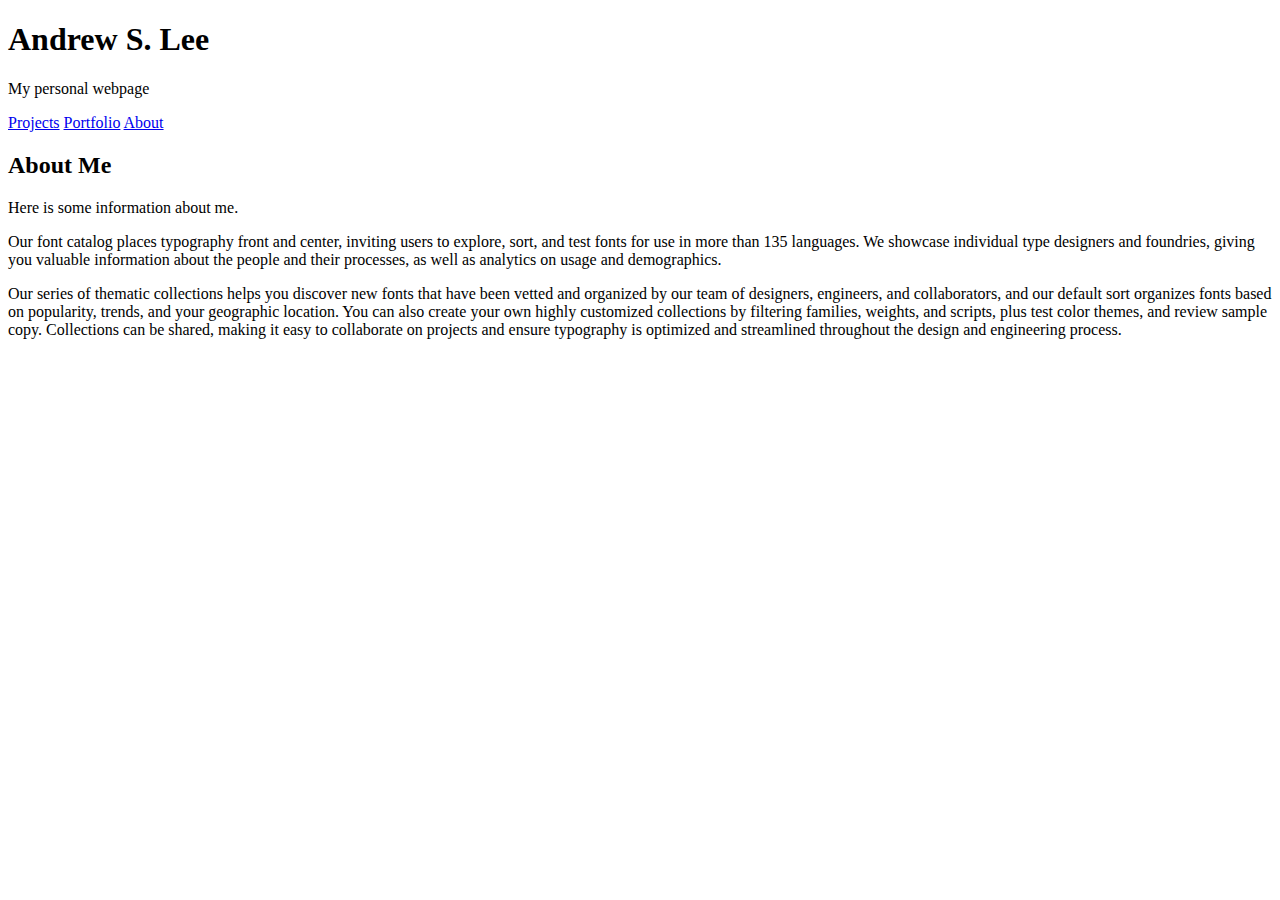
==== about.html @ 3da8ffbb "Add files via upload" ====
<!doctype html>
  <head>
    <title>Andrew S. Lee - Personal Page</title>
    <meta name="author" content="Andrew Lee">

    <link rel="preconnect" href="https://fonts.gstatic.com">
    <link href="https://fonts.googleapis.com/css2?family=Josefin+Sans&family=Lato&display=swap" rel="stylesheet">
    <link rel="stylesheet" href="css/minimal-ui.css">
    <style>
      .grid > div {
        font-family: "Lato";
        margin-bottom: 20px; }

      .grid > div > p {
        margin-bottom: 7px;
      }

      .square {
        width: 30px;
        height: 15px;
        margin-right: 10px;
        display: inline-block;
        vertical-align: middle; }

    </style>
  </head>
  <body>

  <header>
    <div class="container">
      <div class="txt-center">
        <h1 class="column12">Andrew S. Lee</h1>
        <div class="column12">
            <p>My personal webpage</p>
        </div>
        <nav class="column12 nav">
            <a href="#usage">Projects</a>
            <a href="#nav">Portfolio</a>
            <a href="#text">About</a>
        </nav>
      </div>
    </div>
  </header>

  <section class="bg-light" id="usage">
    <div class="container">
      <div class="column8 prefix2">
        <h2 class="txt-center">About Me</h2>
        <p>Here is some information about me.</p>
        <p>Our font catalog places typography front and center, inviting users to explore, sort, and test fonts for use in more than 135 languages. We showcase individual type designers and foundries, giving you valuable information about the people and their processes, as well as analytics on usage and demographics.</p>
        <p>Our series of thematic collections helps you discover new fonts that have been vetted and organized by our team of designers, engineers, and collaborators, and our default sort organizes fonts based on popularity, trends, and your geographic location. You can also create your own highly customized collections by filtering families, weights, and scripts, plus test color themes, and review sample copy. Collections can be shared, making it easy to collaborate on projects and ensure typography is optimized and streamlined throughout the design and engineering process.</p>
      </div>
  </section>


  </body>
</html>
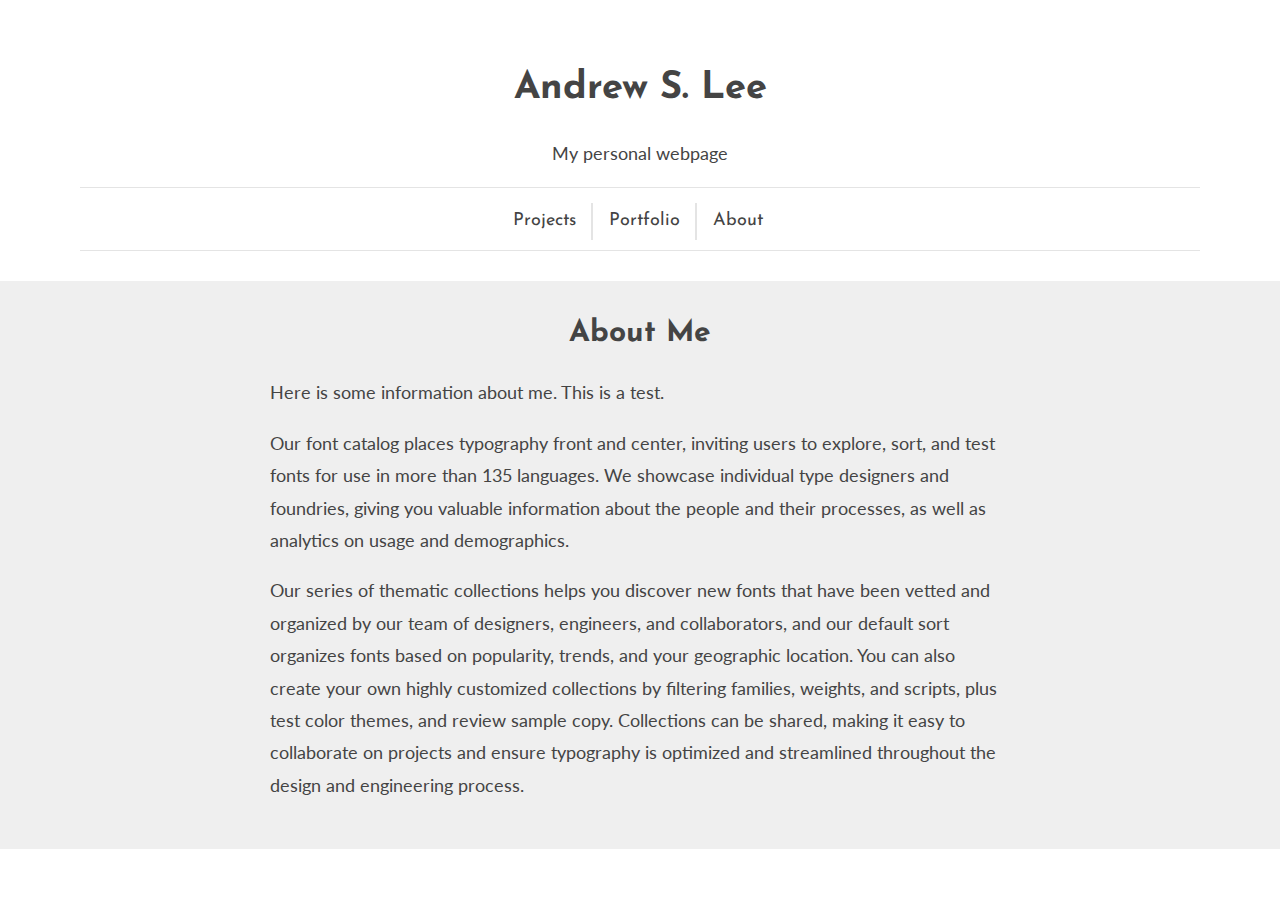
==== commit c33f20c9: "minor edits to index and about pages" ====
--- a/about.html
+++ b/about.html
@@ -46,7 +46,7 @@
     <div class="container">
       <div class="column8 prefix2">
         <h2 class="txt-center">About Me</h2>
-        <p>Here is some information about me.</p>
+        <p>Here is some information about me. This is a test.</p>
         <p>Our font catalog places typography front and center, inviting users to explore, sort, and test fonts for use in more than 135 languages. We showcase individual type designers and foundries, giving you valuable information about the people and their processes, as well as analytics on usage and demographics.</p>
         <p>Our series of thematic collections helps you discover new fonts that have been vetted and organized by our team of designers, engineers, and collaborators, and our default sort organizes fonts based on popularity, trends, and your geographic location. You can also create your own highly customized collections by filtering families, weights, and scripts, plus test color themes, and review sample copy. Collections can be shared, making it easy to collaborate on projects and ensure typography is optimized and streamlined throughout the design and engineering process.</p>
       </div>
--- a/css/minimal-ui.css
+++ b/css/minimal-ui.css
@@ -0,0 +1,681 @@
+/**
+* Minimal UI sass, minimal-ui.susielu.com
+* Created by Susie Lu, www.susielu.com
+*
+*/
+/* ----Settings---- */
+/* Grid */
+/* Font */
+/* UI */
+/* Colors */
+/* Set your primary color */
+/* Graph colors */
+/* ----Grid----*/
+/* Using Andrzej Osmialowski's 1140px (12 column) grid: http://www.1140px.com/ */
+html, body, div, span, object, iframe, h1, h2, h3, h4, h5, h6, p, blockquote, pre, a, abbr,
+address, cite, code, del, dfn, em, img, ins, q, small, strong, sub, sup, dl, dt, dd, ol, ul, li,
+fieldset, form, label, legend, table, caption, tbody, tfoot, thead, tr, th,
+td {
+  border: 0;
+  margin: 0;
+  padding: 0; }
+
+article, aside, figure, figure img, figcaption, hgroup,
+footer, header, nav, section, video,
+object {
+  display: block; }
+
+a img {
+  border: 0; }
+
+figure {
+  position: relative; }
+
+figure img {
+  width: 100%; }
+
+.container {
+  margin: 0 auto;
+  padding: 0;
+  position: relative;
+  width: 1140px; }
+
+.row {
+  margin-bottom: 20px; }
+
+.column1, .column2, .column3, .column4, .column5, .column6, .column7, .column8,
+.column9, .column10, .column11, .column12 {
+  display: inline;
+  float: left;
+  margin-left: 10px;
+  margin-right: 10px; }
+
+.container .left-margin {
+  margin-left: 0; }
+
+.container .right-margin {
+  margin-right: 0; }
+
+.container .column1 {
+  width: 75px; }
+
+.container .column2 {
+  width: 170px; }
+
+.container .column3 {
+  width: 265px; }
+
+.container .column4 {
+  width: 360px; }
+
+.container .column5 {
+  width: 455px; }
+
+.container .column6 {
+  width: 550px; }
+
+.container .column7 {
+  width: 645px; }
+
+.container .column8 {
+  width: 740px; }
+
+.container .column9 {
+  width: 835px; }
+
+.container .column10 {
+  width: 930px; }
+
+.container .column11 {
+  width: 1025px; }
+
+.container .column12 {
+  width: 1120px; }
+
+.container .prefix1 {
+  margin-left: 105px; }
+
+.container .prefix2 {
+  margin-left: 200px; }
+
+.container .prefix3 {
+  margin-left: 295px; }
+
+.container .prefix4 {
+  margin-left: 390px; }
+
+.container .prefix5 {
+  margin-left: 485px; }
+
+.container .prefix6 {
+  margin-left: 580px; }
+
+.container .prefix7 {
+  margin-left: 675px; }
+
+.container .prefix8 {
+  margin-left: 770px; }
+
+.container .prefix9 {
+  margin-left: 865px; }
+
+.container .prefix10 {
+  margin-left: 960px; }
+
+.container .prefix11 {
+  margin-left: 1055px; }
+
+@media only screen and (min-width: 960px) and (max-width: 1160px) {
+  .container {
+    width: 960px; }
+
+  .container .column1 {
+    width: 60px; }
+
+  .container .column2 {
+    width: 140px; }
+
+  .container .column3 {
+    width: 220px; }
+
+  .container .column4 {
+    width: 300px; }
+
+  .container .column5 {
+    width: 380px; }
+
+  .container .column6 {
+    width: 460px; }
+
+  .container .column7 {
+    width: 540px; }
+
+  .container .column8 {
+    width: 620px; }
+
+  .container .column9 {
+    width: 700px; }
+
+  .container .column10 {
+    width: 780px; }
+
+  .container .column11 {
+    width: 860px; }
+
+  .container .column12 {
+    width: 940px; }
+
+  .container .prefix1 {
+    margin-left: 90px; }
+
+  .container .prefix2 {
+    margin-left: 170px; }
+
+  .container .prefix3 {
+    margin-left: 250px; }
+
+  .container .prefix4 {
+    margin-left: 330px; }
+
+  .container .prefix5 {
+    margin-left: 410px; }
+
+  .container .prefix6 {
+    margin-left: 490px; }
+
+  .container .prefix7 {
+    margin-left: 570px; }
+
+  .container .prefix8 {
+    margin-left: 650px; }
+
+  .container .prefix9 {
+    margin-left: 730px; }
+
+  .container .prefix10 {
+    margin-left: 810px; }
+
+  .container .prefix11 {
+    margin-left: 890px; } }
+@media only screen and (min-width: 768px) and (max-width: 959px) {
+  .container, .container16 {
+    width: 768px; }
+
+  .container .column1 {
+    width: 44px; }
+
+  .container .column2 {
+    width: 108px; }
+
+  .container .column3 {
+    width: 172px; }
+
+  .container .column4 {
+    width: 236px; }
+
+  .container .column5 {
+    width: 300px; }
+
+  .container .column6 {
+    width: 364px; }
+
+  .container .column7 {
+    width: 428px; }
+
+  .container .column8 {
+    width: 492px; }
+
+  .container .column9 {
+    width: 556px; }
+
+  .container .column10 {
+    width: 620px; }
+
+  .container .column11 {
+    width: 684px; }
+
+  .container .column12 {
+    width: 748px; }
+
+  .container .prefix1 {
+    margin-left: 74px; }
+
+  .container .prefix2 {
+    margin-left: 138px; }
+
+  .container .prefix3 {
+    margin-left: 202px; }
+
+  .container .prefix4 {
+    margin-left: 266px; }
+
+  .container .prefix5 {
+    margin-left: 330px; }
+
+  .container .prefix6 {
+    margin-left: 394px; }
+
+  .container .prefix7 {
+    margin-left: 458px; }
+
+  .container .prefix8 {
+    margin-left: 522px; }
+
+  .container .prefix9 {
+    margin-left: 586px; }
+
+  .container .prefix10 {
+    margin-left: 650px; }
+
+  .container .prefix11 {
+    margin-left: 714px; } }
+@media only screen and (max-width: 767px) {
+  .container, .container16 {
+    width: 300px; }
+
+  .container .column1,
+  .container .column2,
+  .container .column3,
+  .container .column4,
+  .container .column5,
+  .container .column6,
+  .container .column7,
+  .container .column8,
+  .container .column9,
+  .container .column10,
+  .container .column11,
+  .container .column12 {
+    margin: 0 0 20px 0;
+    width: 300px; }
+
+  .container .prefix1, .container .prefix2, .container .prefix3,
+  .container .prefix4, .container .prefix5, .container .prefix6,
+  .container .prefix7, .container .prefix8, .container .prefix9,
+  .container .prefix10, .container .prefix11 {
+    padding-left: 0; }
+
+  .row {
+    margin: 0; } }
+@media only screen and (min-width: 480px) and (max-width: 767px) {
+  .container, .container16 {
+    width: 420px; }
+
+  .container .column1,
+  .container .column2,
+  .container .column3,
+  .container .column4,
+  .container .column5,
+  .container .column6,
+  .container .column7,
+  .container .column8,
+  .container .column9,
+  .container .column10,
+  .container .column11,
+  .container .column12 {
+    margin: 0 0 20px 0;
+    width: 420px; }
+
+  .container .prefix1, .container .prefix2, .container .prefix3,
+  .container .prefix4, .container .prefix5, .container .prefix6,
+  .container .prefix7, .container .prefix8, .container .prefix9,
+  .container .prefix10, .container .prefix11 {
+    padding-left: 0; }
+
+  .row {
+    margin: 0; } }
+.clearfix:before, .clearfix:after,
+.row:before, .row:after,
+.container:before, .container:after {
+  content: '.';
+  display: block;
+  height: 0;
+  overflow: hidden;
+  visibility: hidden;
+  width: 0; }
+
+/* http://sonspring.com/journal/clearing-floats */
+.clear {
+  clear: both;
+  display: block;
+  height: 0;
+  overflow: hidden;
+  visibility: hidden;
+  width: 0; }
+
+.row:after, .clearfix:after, .container:after {
+  clear: both; }
+
+/* For IE7. Move this to separate file when you notice some problems */
+.row, .clearfix {
+  zoom: 1; }
+
+img, object, embed {
+  max-width: 100%; }
+
+img {
+  height: auto; }
+
+/* ----Fonts---- */
+body {
+  font-family: "Lato", Avenir Next, Arial, Helvetica, sans-serif;
+  color: #444;
+  font-size: 18px;
+  line-height: 1.5; }
+
+h1, h2, h3, h4, h5, h6, button, select, input, textarea, nav, .nav, svg text {
+  font-family: "Josefin Sans", Avenir Next, Arial, Helvetica, sans-serif;}
+
+h1 {
+  font-size: 38px; }
+
+h2 {
+  font-size: 30px; }
+
+h3 {
+  font-size: 22px; }
+
+code {
+  font-family: Courier;
+  color: #999; }
+
+/* ----UI styles---- */
+/* Tags */
+html {
+  overflow-y: scroll; }
+
+h1, h2 {
+  padding-top: 30px;
+  padding-bottom: 15px; }
+
+h3, h4, h5, h6 {
+  padding-top: 15px;
+  padding-bottom: 15px; }
+
+header, footer {
+  padding-top: 30px;
+  padding-bottom: 30px; }
+
+small {
+  font-size: 12px; }
+
+section {
+  padding-bottom: 30px; }
+
+p {
+  margin-bottom: 1em;
+  margin-top: 5px;
+  line-height: 1.8; }
+
+a {
+  color: #11AAB0;
+  text-decoration: none;
+  font-weight: 700; }
+  .bg-dark a {
+    color: #64C4C8; }
+
+a:hover {
+  color: #64C4C8; }
+  .bg-dark a:hover {
+    color: #11AAB0; }
+
+hr {
+  border: 0;
+  border-top: 1px solid #E4E4E4;
+  margin-top: 30px;
+  margin-bottom: 30px; }
+
+ul {
+  margin-left: 40px;
+  margin-bottom: 20px; }
+
+pre {
+  background: #f5f5f5;
+  border: 2px solid #E4E4E4;
+  padding: 10px 15px 10px 15px;
+  font-size: 14px;
+  word-wrap: break-word; }
+
+.bg-dark code {
+  color: #E4E4E4; }
+
+pre code {
+  color: #444; }
+
+blockquote {
+  margin-top: 10px;
+  margin-bottom: 10px;
+  padding: 0px 20px;
+  border-left: 3px solid #E4E4E4; }
+
+/* Navigation Bar */
+.nav {
+  border-bottom: 1px solid #E4E4E4;
+  border-top: 1px solid #E4E4E4;
+  padding-top: 15px; }
+  .nav a {
+    text-decoration: none;
+    padding: 5px 15px 5px 10px;
+    margin-left: 0;
+    margin-bottom: 10px;
+    color: #444;
+    font-size: 18px;
+    white-space: nowrap;
+    font-weight: 400;
+    display: inline-block; }
+  .nav a:hover {
+    color: #11AAB0; }
+  .nav a:not(:last-child) {
+    border-right: 2px solid #E4E4E4; }
+
+.nav.nav-box {
+  border-top: none; }
+  .nav.nav-box a {
+    border: 2px solid #E4E4E4;
+    margin-right: 5px;
+    background: #E4E4E4; }
+  .nav.nav-box a:hover {
+    border: 2px solid #11AAB0; }
+
+.nav.nav-small {
+  padding-top: 0px;
+  padding-bottom: 0px;
+  margin-bottom: 10px; }
+  .nav.nav-small a {
+    border: none;
+    font-size: 14px;
+    padding: 12px 15px 5px 10px; }
+
+/* Forms */
+textarea, button, option, optgroup, fieldset, label {
+  vertical-align: middle;
+  margin-bottom: 5px; }
+
+label {
+  margin-right: 15px; }
+
+/* Tables */
+table {
+  border-spacing: 0px; }
+  table thead th {
+    border-bottom: 2px solid #999; }
+  table thead th:not(:last-child), table tbody td:not(:last-child) {
+    border-right: 1px solid #999; }
+  table th, table td {
+    padding: 7px 10px; }
+  table tbody tr:not(:last-child) td {
+    border-bottom: 1px solid #999; }
+  table.light {
+    color: #fff; }
+    table.light thead th {
+      border-bottom: 2px solid #fff; }
+    table.light thead th:not(:last-child), table.light tbody td:not(:last-child) {
+      border-right: 1px solid #fff; }
+    table.light tbody tr:not(:last-child) td {
+      border-bottom: 1px solid #fff; }
+
+/* Tags */
+.tag {
+  background: #E4E4E4;
+  font-size: 12px;
+  padding: 3px 5px 3px 5px;
+  border: 1px solid #999;
+  border-radius: 10px; }
+
+/* Backgrounds */
+.bg-dark {
+  background: #444;
+  color: #fff; }
+
+.bg-light {
+  background: #EFEFEF;
+  color: #444; }
+
+.bg-grey-light {
+  background: #EFEFEF; }
+
+.bg-grey {
+  background: #E4E4E4; }
+
+.bg-grey-med-dark {
+  background: #999; }
+
+.bg-grey-dark {
+  background: #444; }
+
+.bg-denim {
+  background: #30465C; }
+
+.bg-denim-light {
+  background: #4E7091; }
+
+.bg-blue {
+  background: #3360B2; }
+
+.bg-blue-light {
+  background: #5A87DA; }
+
+.bg-teal {
+  background: #11AAB0; }
+
+.bg-teal-light {
+  background: #64C4C8; }
+
+.bg-green {
+  background: #3EAB65; }
+
+.bg-green-light {
+  background: #7CC295; }
+
+.bg-yellow {
+  background: #ECB72D; }
+
+.bg-yellow-light {
+  background: #F4CB63; }
+
+.bg-red {
+  background: #E55F47; }
+
+.bg-red-light {
+  background: #ED8977; }
+
+/* Colors */
+.cl-grey-light {
+  color: #EFEFEF; }
+
+.cl-grey {
+  color: #E4E4E4; }
+
+.cl-grey-med-dark {
+  color: #999; }
+
+.cl-grey-dark {
+  color: #444; }
+
+.cl-denim {
+  color: #30465C; }
+
+.cl-denim-light {
+  color: #4E7091; }
+
+.cl-blue {
+  color: #3360B2; }
+
+.cl-blue-light {
+  color: #5A87DA; }
+
+.cl-teal {
+  color: #11AAB0; }
+
+.cl-teal-light {
+  color: #64C4C8; }
+
+.cl-green {
+  color: #3EAB65; }
+
+.cl-green-light {
+  color: #7CC295; }
+
+.cl-yellow {
+  color: #ECB72D; }
+
+.cl-yellow-light {
+  color: #F4CB63; }
+
+.cl-red {
+  color: #E55F47; }
+
+.cl-red-light {
+  color: #ED8977; }
+
+/* Buttons */
+button, input[type="submit"], select, option, .btn {
+  font-size: 14px;
+  background: none;
+  border: 2px solid #11AAB0;
+  padding: 7px;
+  color: #11AAB0;
+  margin-right: 20px;
+  outline: none;
+  border-radius: 0px;
+  -webkit-appearance: none;
+  -webkit-border-radius: 0px; }
+
+.btn:hover, input[type="submit"]:hover {
+  background: #64C4C8;
+  color: #fff; }
+
+select, .btn.btn-active {
+  background: #11AAB0;
+  color: #fff; }
+
+.btn.btn-active:hover {
+  border: 2px solid #64C4C8; }
+
+/* Alignment */
+.fl-right {
+  float: right; }
+
+.fl-left {
+  float: left; }
+
+/* Text formatting */
+.txt-center {
+  text-align: center;
+  text-anchor: middle; }
+
+.txt-left {
+  text-align: left;
+  text-anchor: start; }
+
+.txt-right {
+  text-align: right;
+  text-anchor: end; }
+
+.txt-subtitle {
+  text-transform: uppercase;
+  font-size: 12px; }
+
+.txt-white {
+  color: #fff; }
+
+/*# sourceMappingURL=minimal-ui.css.map */
